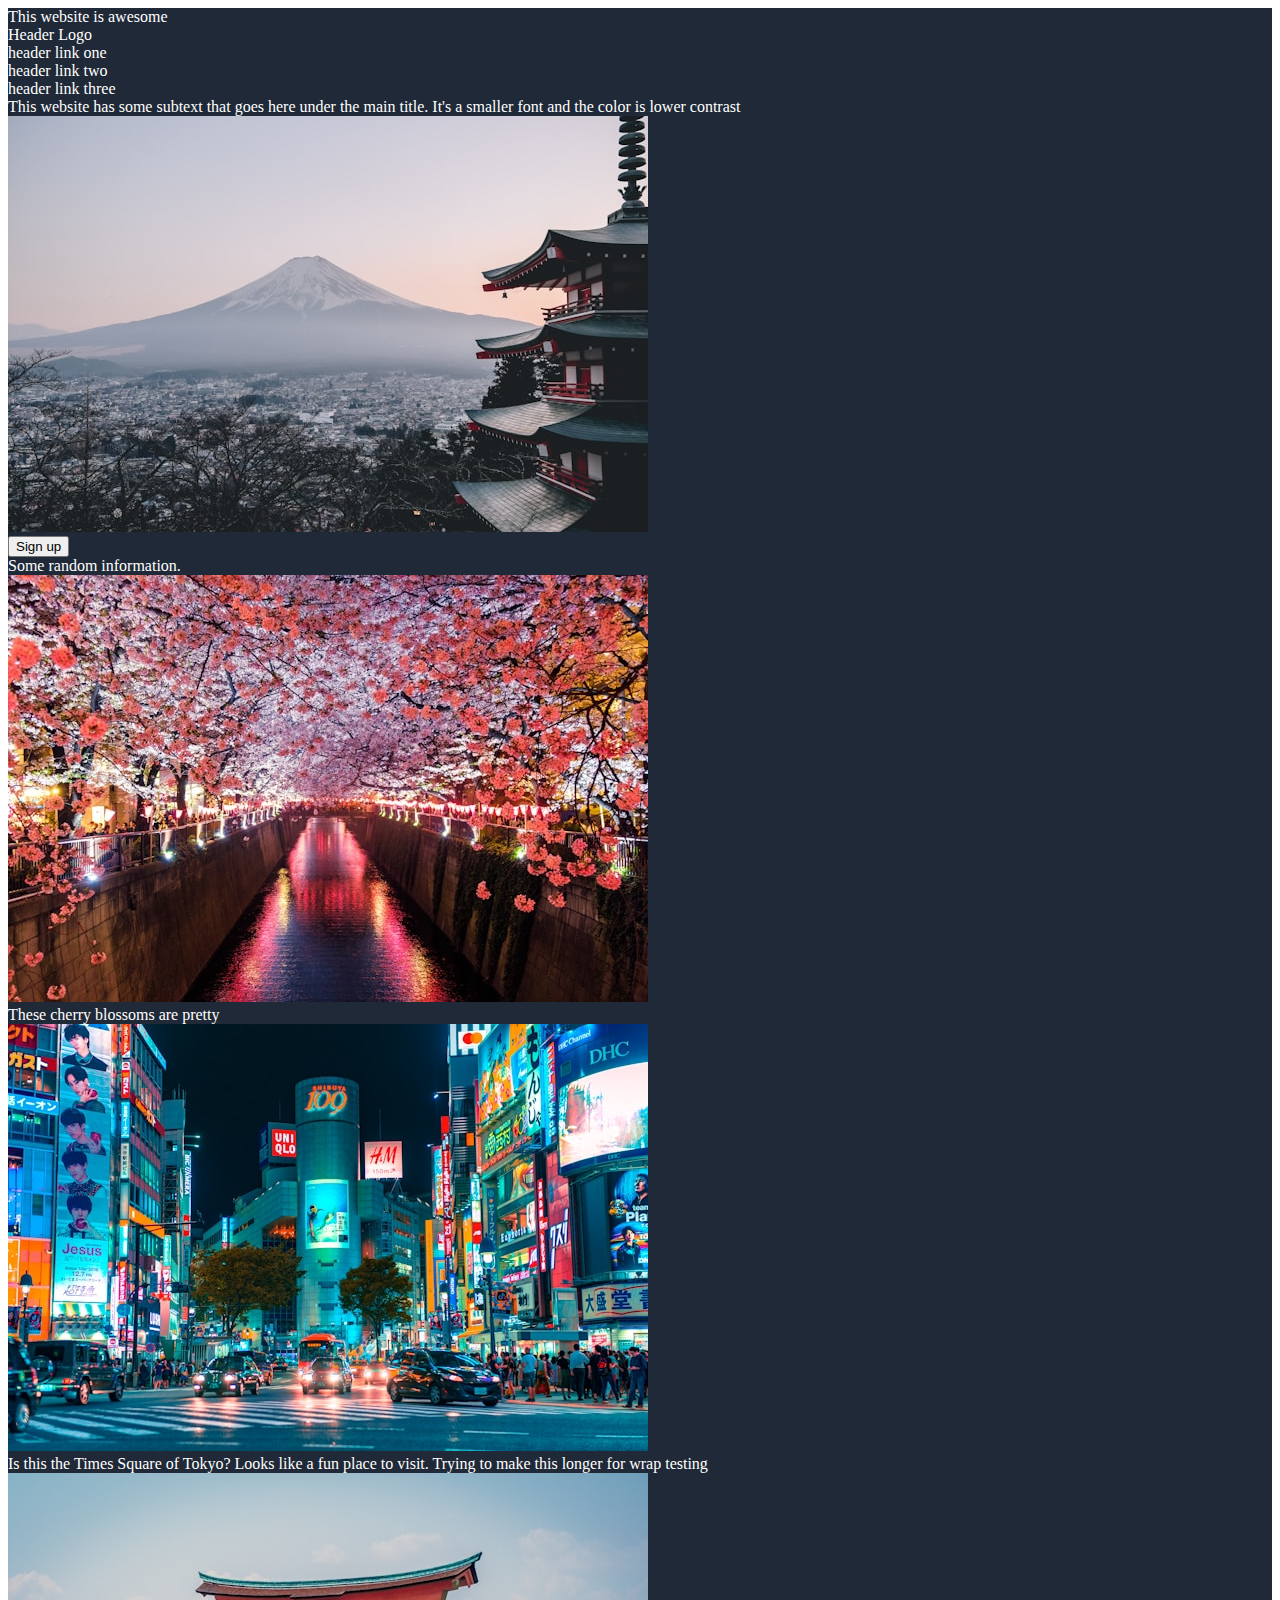
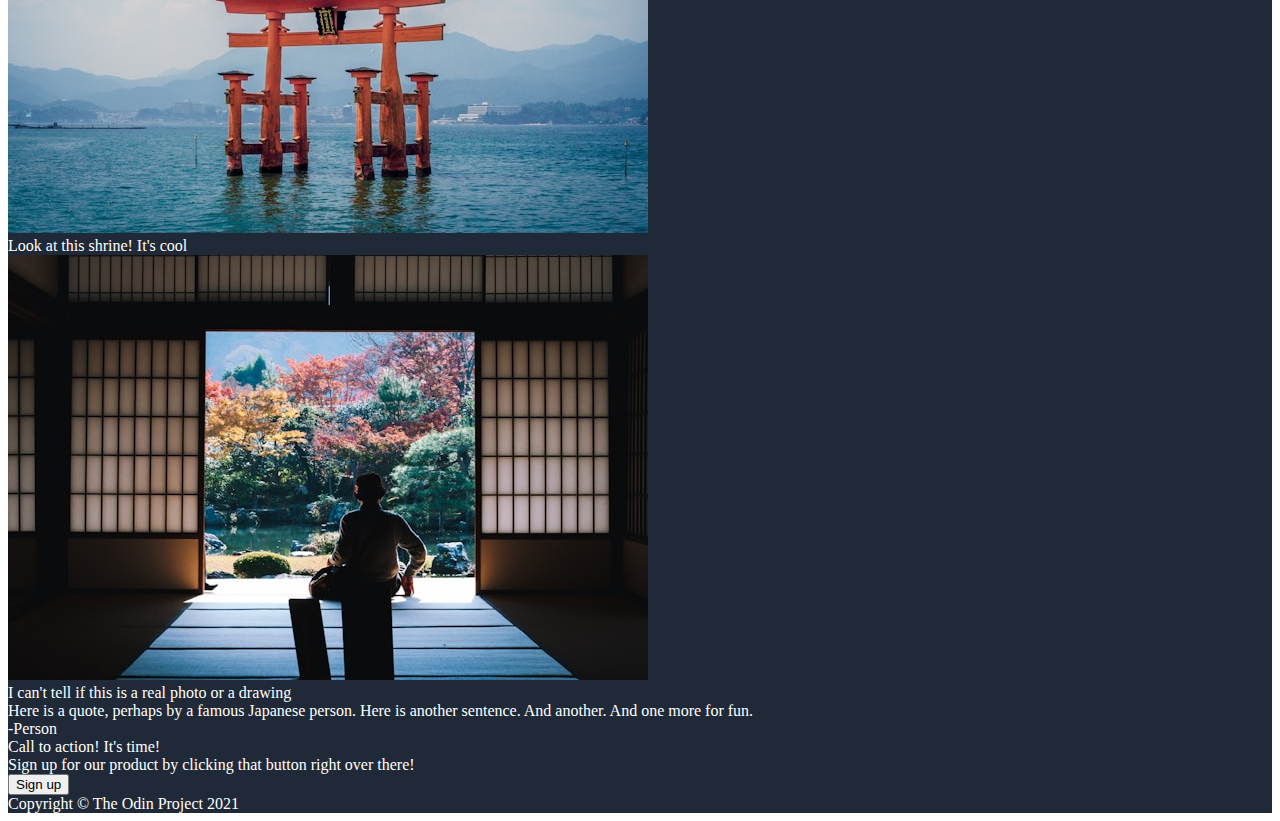
==== index.html @ b5c52d80 "add body, .header, li, a css" ====
<!DOCTYPE html>
<html lang="en">
  <head>
    <meta charset="UTF-8">
    <meta name="viewport" content="width=device-width, initial-scale=1.0">
    <title>My First-ish Website</title>
    <link rel="stylesheet" href="styles.css">
  </head>
  <body>
    <div class="header">
      <div class="hero">
        This website is awesome
      </div>
      <div class="logo">Header Logo</div>
      <div class="links">
        <li><a href="#">header link one</a></li>
        <li><a href="#">header link two</a></li>
        <li><a href="#">header link three</a></li>
      <div class="subtext">
          This website has some subtext that goes here under the main title. It's a smaller font and the color is lower contrast
      </div>
      <div class="picture">
        <img src="./images/manuel-cosentino-n--CMLApjfI-unsplash.jpg" alt="japan">
      </div>
      <button class="sign-up">Sign up</button>
    </div>


    <div class="body1">
        <div class="random">Some random information.</div>
        <div class="container">
          <div class="info">
            <img src="./images/cherry.jpg" alt="cherry">
            <div class="text">These cherry blossoms are pretty</div>
          </div>
          <div class="info">
            <img src="./images/city-night.jpg" alt="city-night">
            <div class="text">Is this the Times Square of Tokyo? Looks like a fun place to visit. Trying to make this longer for wrap testing</div>
          </div>
          <div class="info"></div>
            <img src="./images/shrine.jpg" alt="shrine">
            <div class="text">Look at this shrine! It's cool</div>
          <div class="info"></div>
            <img src="./images/temple.jpg" alt="temple">
            <div class="text">I can't tell if this is a real photo or a drawing</div>
        </div>
    </div>
    
    <div class="body2">
        <div class="quote">
            Here is a quote, perhaps by a famous Japanese person. Here is another sentence. And another. And one more for fun.
        </div>
        <div class="source">
            -Person
        </div>
    </div>
        
    <div class="body3">
        <div class="action">
            Call to action! It's time!
        </div>
        <div class="product">
            Sign up for our product by clicking that button right over there!
        </div>
        <button class="sign-up">Sign up</button>
    </div>

    <div class="footer">
      Copyright &#169; The Odin Project 2021
    </div>
  </body>
</html>
---- styles.css ----
body {
  
}

.header {
  height: 200;
  background: #1f2937;
  color: white
}

li {
  list-style-type: none;

}

a {
  color: white;
  text-decoration: none;
}
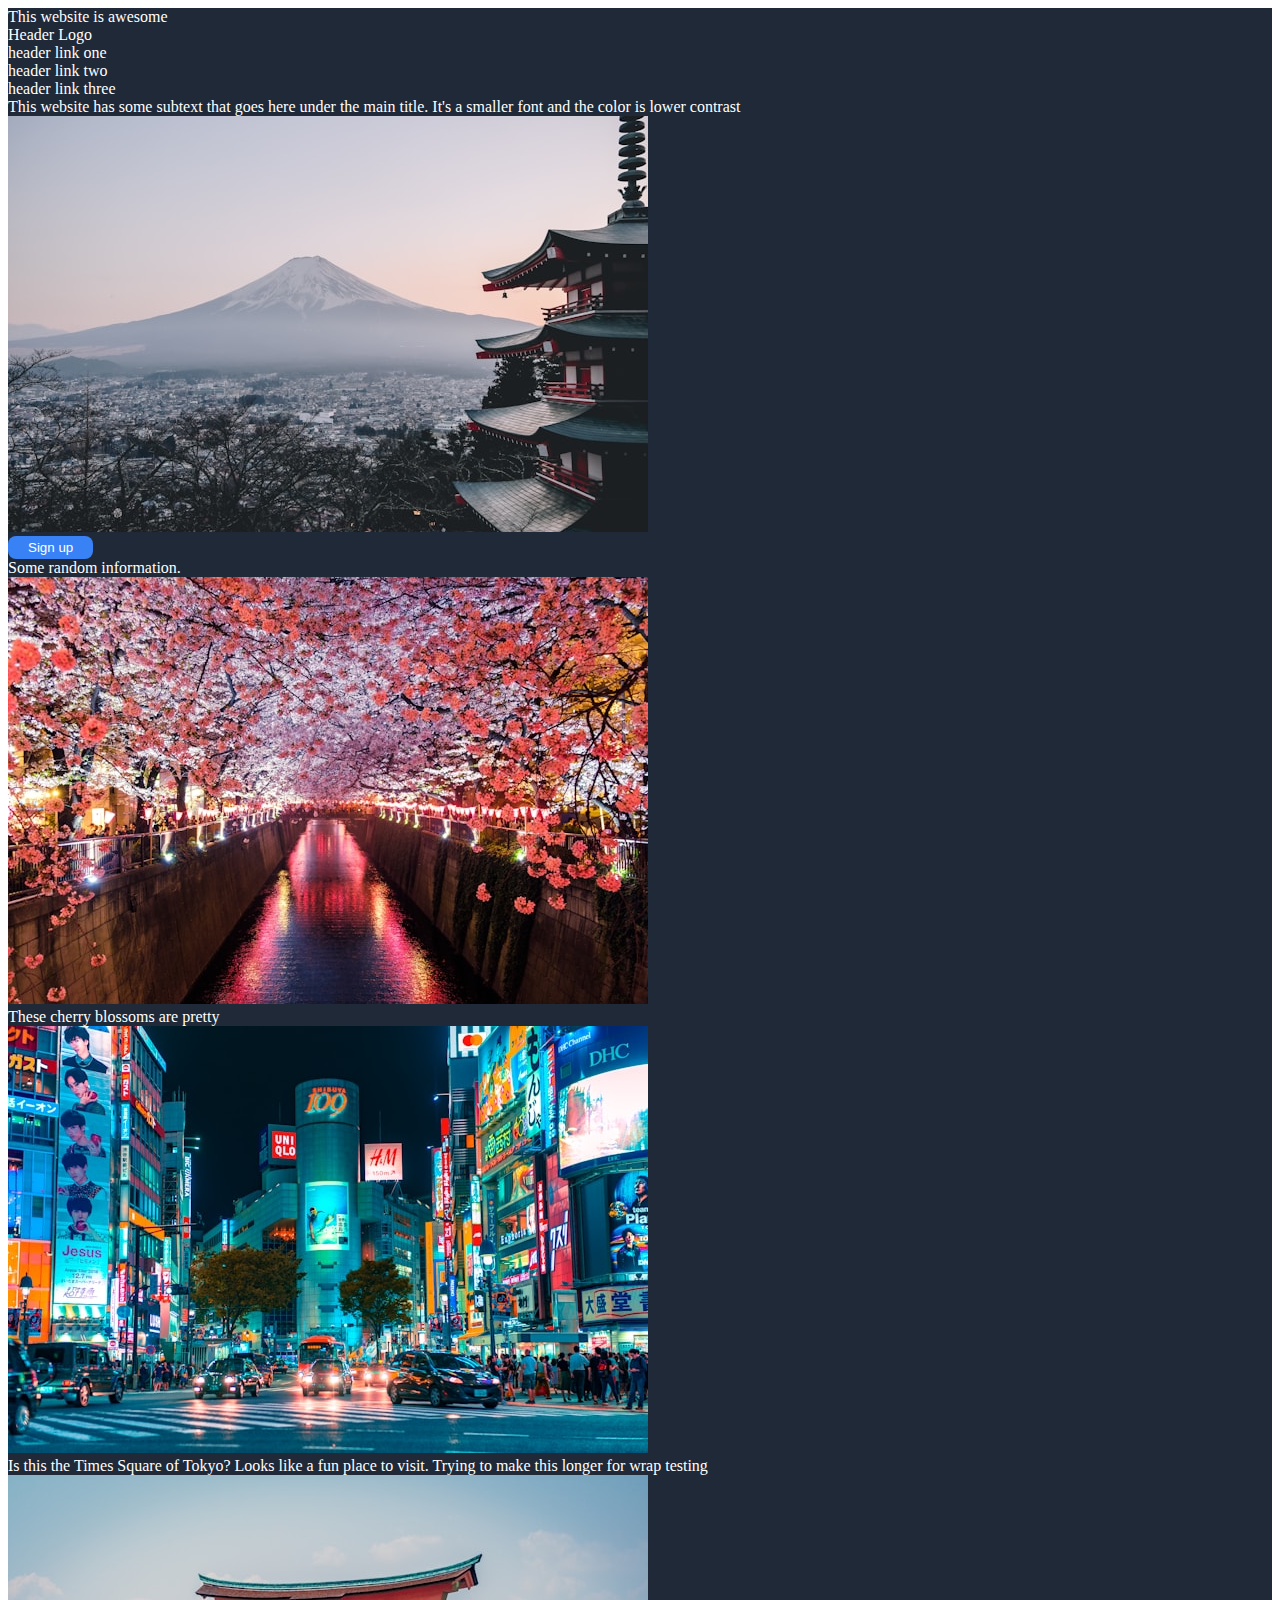
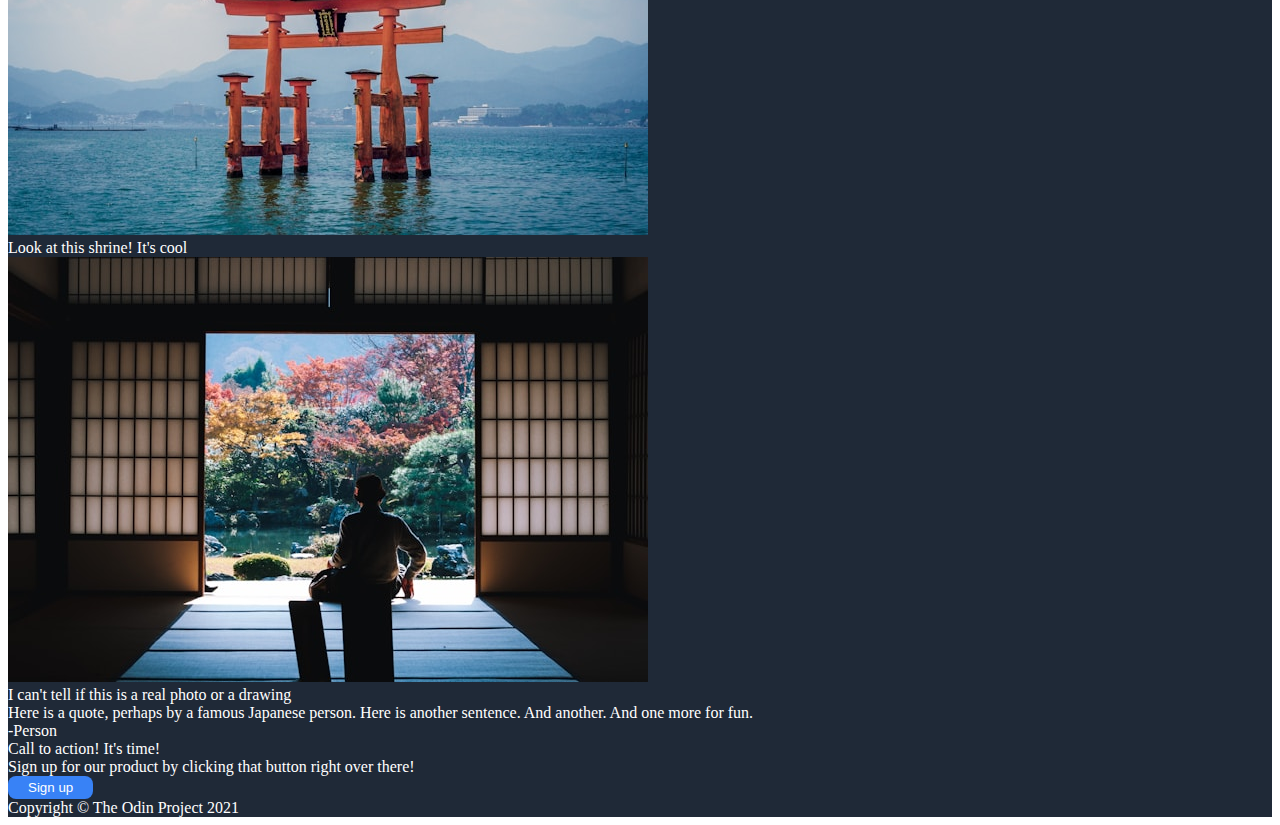
==== commit bad7bdfd: "add css for button1" ====
--- a/index.html
+++ b/index.html
@@ -22,7 +22,7 @@
       <div class="picture">
         <img src="./images/manuel-cosentino-n--CMLApjfI-unsplash.jpg" alt="japan">
       </div>
-      <button class="sign-up">Sign up</button>
+      <button class="button1">Sign up</button>
     </div>
 
 
@@ -62,7 +62,7 @@
         <div class="product">
             Sign up for our product by clicking that button right over there!
         </div>
-        <button class="sign-up">Sign up</button>
+        <button class="button2">Sign up</button>
     </div>
 
     <div class="footer">
--- a/styles.css
+++ b/styles.css
@@ -16,4 +16,13 @@
 a {
   color: white;
   text-decoration: none;
+}
+
+button {
+  cursor: pointer;
+  padding: 4px 20px;
+  border-radius: 8px;
+  border: none;
+  background: #3882F6;
+  color: white;
 }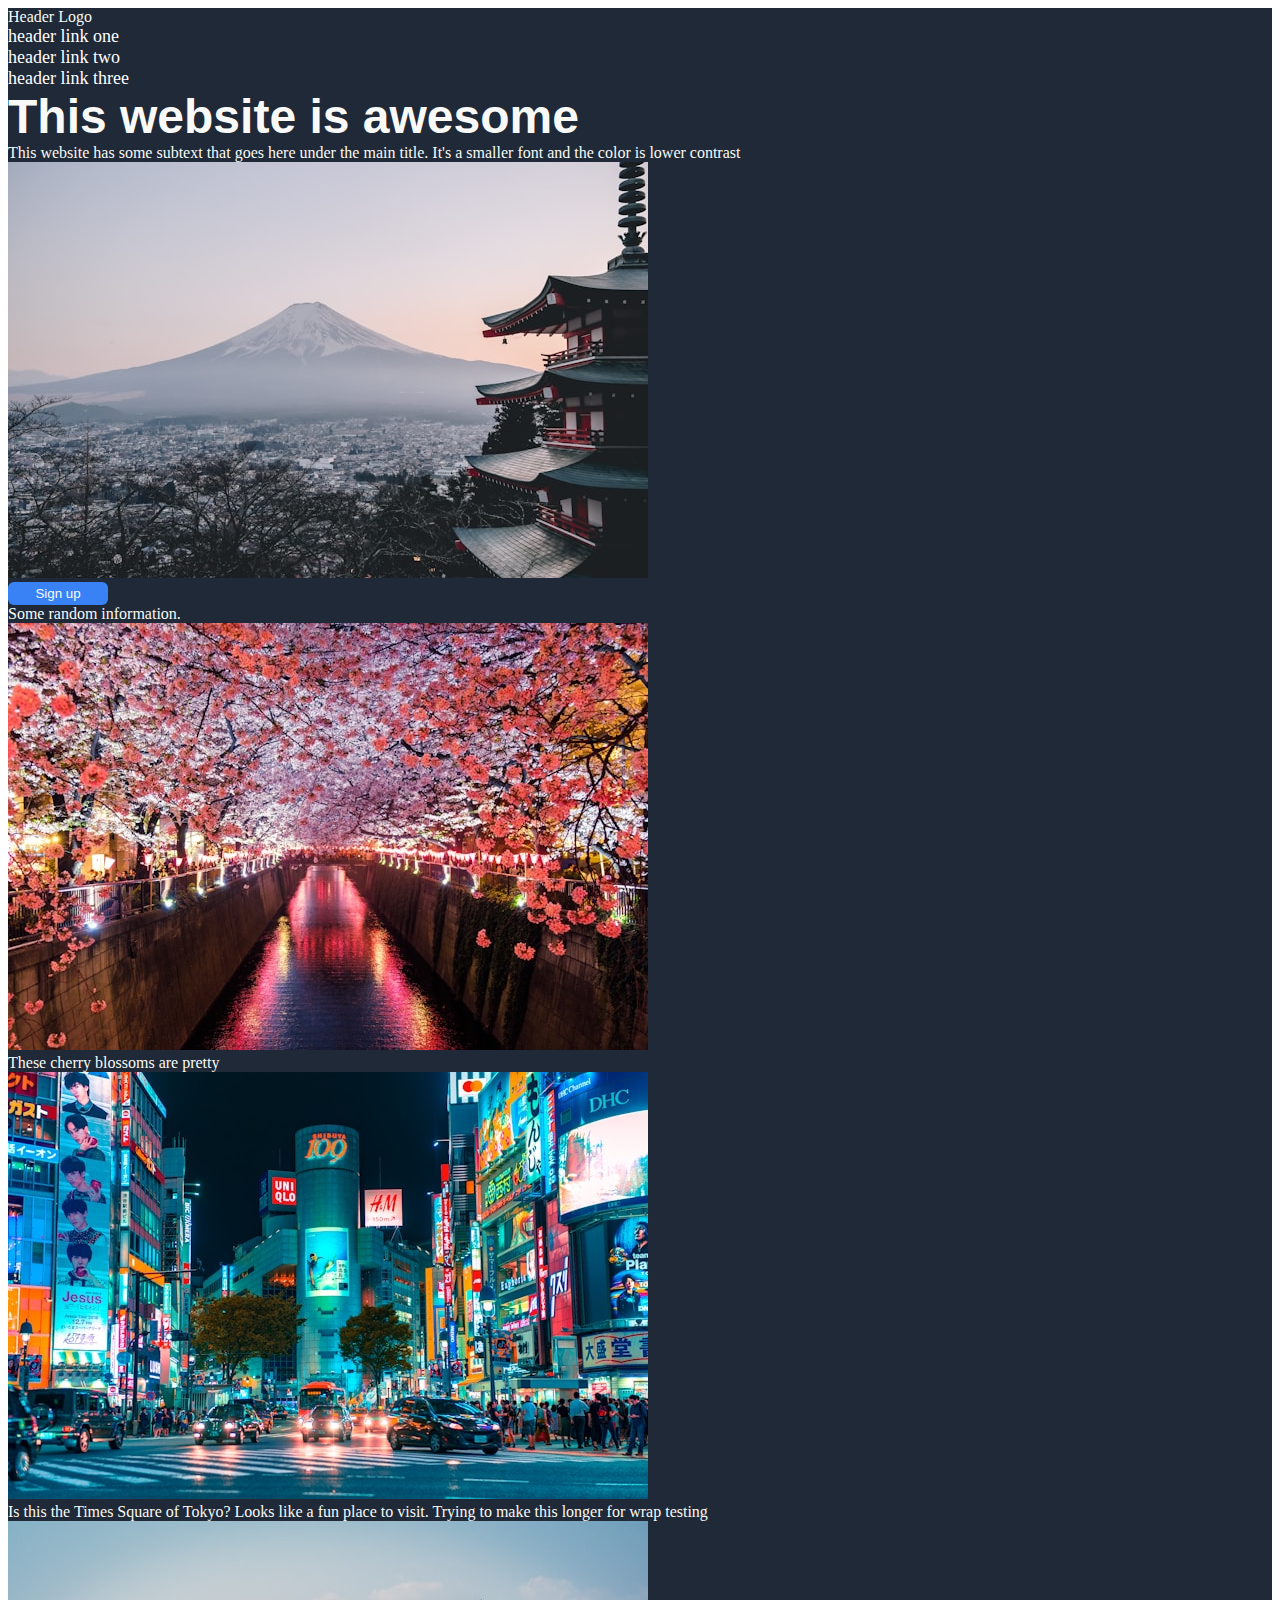
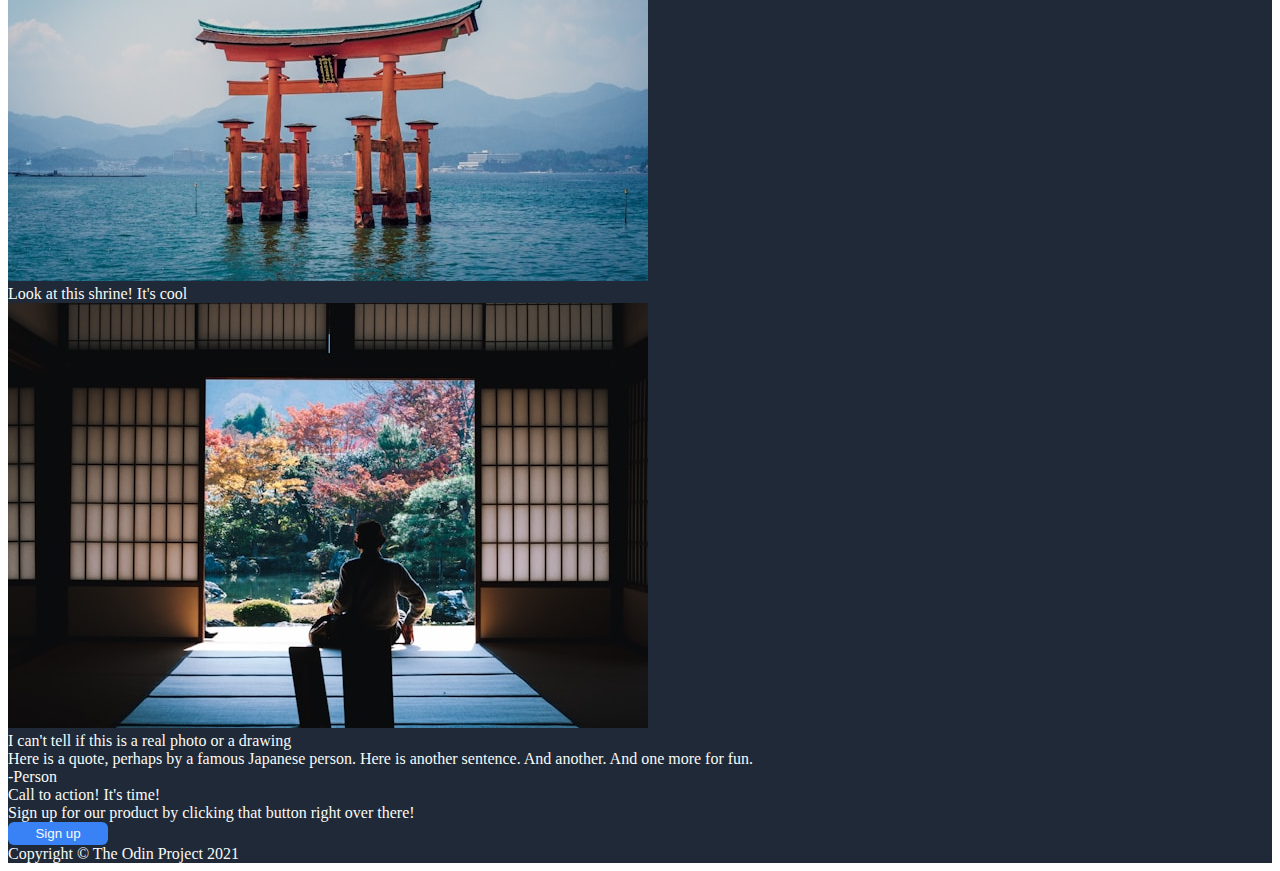
==== commit 1c37595f: "i've lost track of all the changes. ruh-roh" ====
--- a/index.html
+++ b/index.html
@@ -8,15 +8,15 @@
   </head>
   <body>
     <div class="header">
-      <div class="hero">
-        This website is awesome
-      </div>
       <div class="logo">Header Logo</div>
       <div class="links">
         <li><a href="#">header link one</a></li>
         <li><a href="#">header link two</a></li>
         <li><a href="#">header link three</a></li>
-      <div class="subtext">
+      <div class="hero">
+            This website is awesome
+      </div>
+        <div class="subtext">
           This website has some subtext that goes here under the main title. It's a smaller font and the color is lower contrast
       </div>
       <div class="picture">
--- a/styles.css
+++ b/styles.css
@@ -1,16 +1,35 @@
 body {
-  
+  color: #F9FAF8;
 }
 
 .header {
   height: 200;
   background: #1f2937;
-  color: white
+  color: #F9FAF8;
+}
+
+.logo {
+  
+
+}
+
+.logo, .links {
+    display: flex;
+    flex-direction: column;
+    justify-content: space-between;
+}
+
+
+.hero {
+  font-family: Arial, Helvetica, sans-serif;
+  font-size: 48px;
+  font-weight: 800;
+
 }
 
 li {
   list-style-type: none;
-
+  font-size: 18px;
 }
 
 a {
@@ -21,8 +40,9 @@
 button {
   cursor: pointer;
   padding: 4px 20px;
-  border-radius: 8px;
+  border-radius: 6px;
   border: none;
   background: #3882F6;
-  color: white;
+  color: #F9FAF8;
+  width: 100px;
 }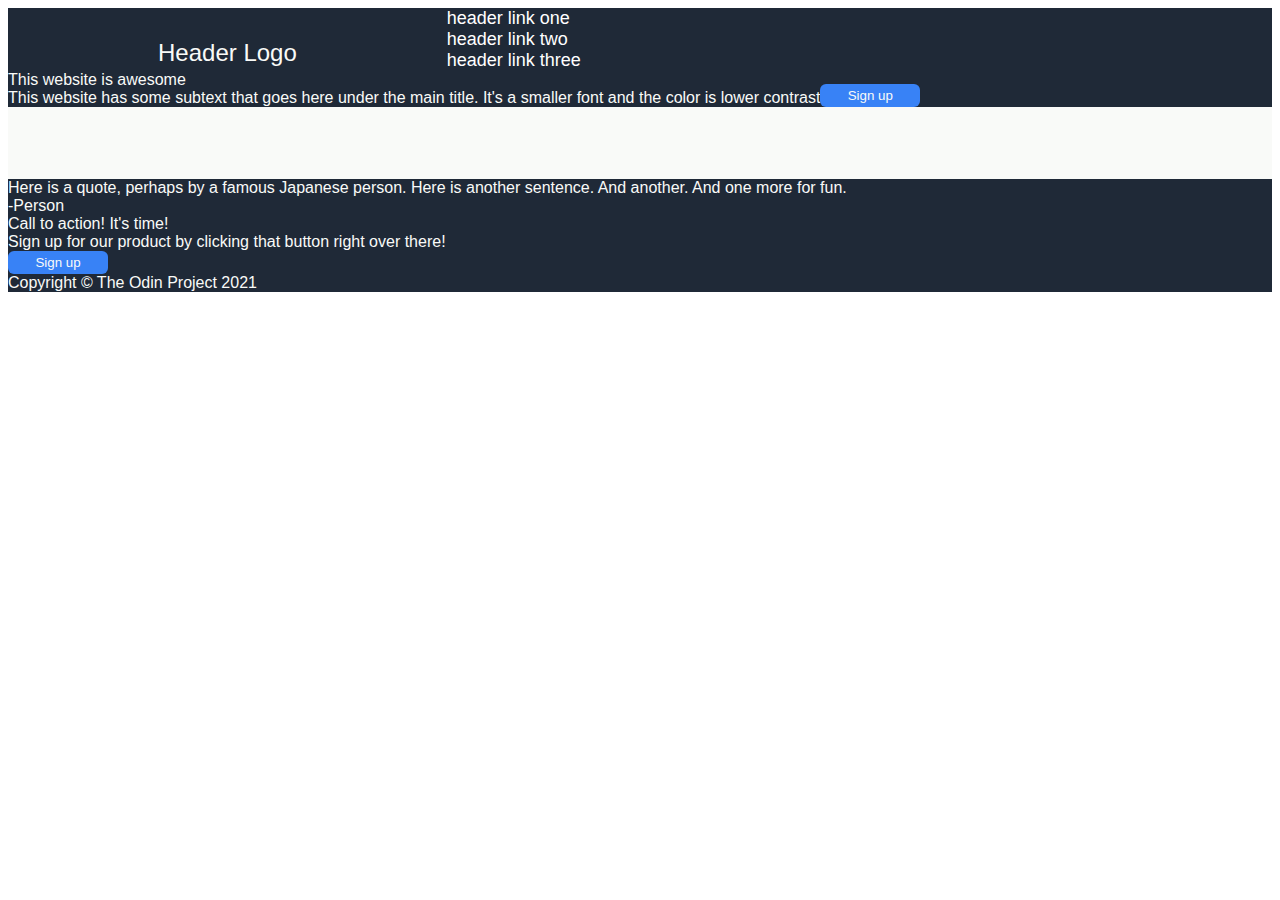
==== commit e3b61edc: "remove all images" ====
--- a/index.html
+++ b/index.html
@@ -3,46 +3,49 @@
   <head>
     <meta charset="UTF-8">
     <meta name="viewport" content="width=device-width, initial-scale=1.0">
-    <title>My First-ish Website</title>
+    <title>Landing Page</title>
     <link rel="stylesheet" href="styles.css">
   </head>
   <body>
     <div class="header">
-      <div class="logo">Header Logo</div>
-      <div class="links">
-        <li><a href="#">header link one</a></li>
-        <li><a href="#">header link two</a></li>
-        <li><a href="#">header link three</a></li>
+      <div class="container1">
+        <div class="logo">Header Logo</div>
+        <div class="links">
+          <li><a href="#">header link one</a></li>
+          <li><a href="#">header link two</a></li>
+          <li><a href="#">header link three</a></li>
+        </div>
+      
+
+     <div class="container2">
       <div class="hero">
             This website is awesome
       </div>
-        <div class="subtext">
+      <div class="subtext">
           This website has some subtext that goes here under the main title. It's a smaller font and the color is lower contrast
       </div>
-      <div class="picture">
-        <img src="./images/manuel-cosentino-n--CMLApjfI-unsplash.jpg" alt="japan">
-      </div>
+    </div>   
+
+      <div class="placeholder"></div>
       <button class="button1">Sign up</button>
     </div>
 
 
     <div class="body1">
         <div class="random">Some random information.</div>
-        <div class="container">
-          <div class="info">
-            <img src="./images/cherry.jpg" alt="cherry">
-            <div class="text">These cherry blossoms are pretty</div>
+          <div class="container2">
+          <div class="box">
+            <div class="text">this is some subtext under an illustration or image</div>
           </div>
-          <div class="info">
-            <img src="./images/city-night.jpg" alt="city-night">
-            <div class="text">Is this the Times Square of Tokyo? Looks like a fun place to visit. Trying to make this longer for wrap testing</div>
+          <div class="box">
+            <div class="text">this is some subtext under an illustration or image</div>
           </div>
-          <div class="info"></div>
-            <img src="./images/shrine.jpg" alt="shrine">
-            <div class="text">Look at this shrine! It's cool</div>
-          <div class="info"></div>
-            <img src="./images/temple.jpg" alt="temple">
-            <div class="text">I can't tell if this is a real photo or a drawing</div>
+          <div class="box">
+            <div class="text">this is some subtext under an illustration or image</div>
+          </div>
+          <div class="box">
+            <div class="text">this is some subtext under an illustration or image</div>
+          </div>
         </div>
     </div>
     
--- a/styles.css
+++ b/styles.css
@@ -1,30 +1,26 @@
 body {
-  color: #F9FAF8;
+  font-family: Arial, Helvetica, sans-serif;
+
 }
 
 .header {
   height: 200;
   background: #1f2937;
   color: #F9FAF8;
+  
+}
+
+.container1 {
+  display: flex;
+  flex-direction: row;
+  flex-wrap: wrap;
+  align-items: flex-end;
 }
 
 .logo {
-  
-
-}
-
-.logo, .links {
-    display: flex;
-    flex-direction: column;
-    justify-content: space-between;
-}
-
-
-.hero {
-  font-family: Arial, Helvetica, sans-serif;
-  font-size: 48px;
-  font-weight: 800;
-
+  font-size: 24px;
+  padding: 4px 150px;
+  color: #F9FAF8;
 }
 
 li {
@@ -37,6 +33,16 @@
   text-decoration: none;
 }
 
+.body1 {
+    display: flex;
+    justify-content: center;
+}
+
+.container2 {
+   align-items: center;
+
+}
+
 button {
   cursor: pointer;
   padding: 4px 20px;
@@ -45,4 +51,9 @@
   background: #3882F6;
   color: #F9FAF8;
   width: 100px;
+}
+
+.body1 {
+  background: #F9FAF8;
+
 }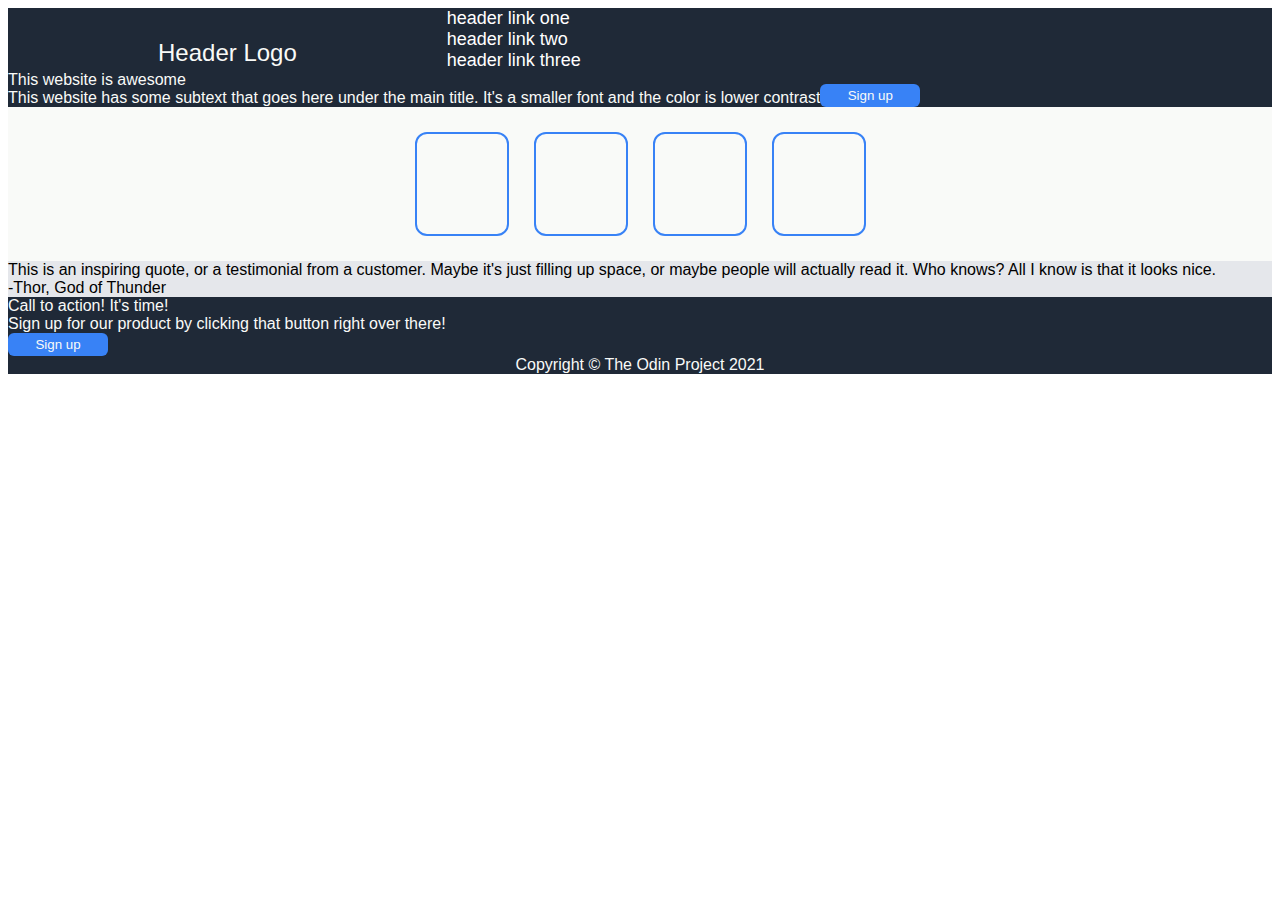
==== commit 5e27a0eb: "fix boxes in body 1, remove subtext underneath" ====
--- a/index.html
+++ b/index.html
@@ -32,29 +32,20 @@
 
 
     <div class="body1">
-        <div class="random">Some random information.</div>
-          <div class="container2">
-          <div class="box">
-            <div class="text">this is some subtext under an illustration or image</div>
-          </div>
-          <div class="box">
-            <div class="text">this is some subtext under an illustration or image</div>
-          </div>
-          <div class="box">
-            <div class="text">this is some subtext under an illustration or image</div>
-          </div>
-          <div class="box">
-            <div class="text">this is some subtext under an illustration or image</div>
-          </div>
+        <div class="container">
+          <div class="box-1"></div>
+          <div class="box-2"></div>
+          <div class="box-3"></div>
+          <div class="box-4"></div>
         </div>
     </div>
     
     <div class="body2">
         <div class="quote">
-            Here is a quote, perhaps by a famous Japanese person. Here is another sentence. And another. And one more for fun.
+            This is an inspiring quote, or a testimonial from a customer. Maybe it's just filling up space, or maybe people will actually read it. Who knows? All I know is that it looks nice.
         </div>
         <div class="source">
-            -Person
+            -Thor, God of Thunder
         </div>
     </div>
         
--- a/styles.css
+++ b/styles.css
@@ -34,15 +34,64 @@
 }
 
 .body1 {
-    display: flex;
-    justify-content: center;
-}
-
-.container2 {
-   align-items: center;
+  background: #F9FAF8;
+  padding: 25px;
 
 }
 
+.container {
+    display: flex;
+    justify-content: center;
+    gap: 25px;
+
+}
+
+
+.box-1 {
+    height: 100px;
+    width: 90px;
+    background-color: #F9FAF8;
+    border: 2px #3882F6;
+    border-width: 2px;
+    border-style: solid;
+    border-radius: 12px;
+}
+
+.box-2 {
+    height: 100px;
+    width: 90px;
+    background-color: #F9FAF8;
+    border: 2px #3882F6;
+    border-width: 2px;
+    border-style: solid;
+    border-radius: 12px;
+}
+
+.box-3 {
+    height: 100px;
+    width: 90px;
+    background-color: #F9FAF8;
+    border: 2px #3882F6;
+    border-width: 2px;
+    border-style: solid;
+    border-radius: 12px;
+}
+
+.box-4 {
+    height: 100px;
+    width: 90px;
+    background-color: #F9FAF8;
+    border: 2px #3882F6;
+    border-width: 2px;
+    border-style: solid;
+    border-radius: 12px;
+}
+
+.body2 {
+    background: #E5E7EB;
+    color:black;
+    font-style: #1F2937;
+}
 button {
   cursor: pointer;
   padding: 4px 20px;
@@ -53,7 +102,11 @@
   width: 100px;
 }
 
-.body1 {
-  background: #F9FAF8;
 
+
+.footer {
+    display: flex;
+    justify-content: center;
+    background: #1F2937;
+    color: #F9FAF8;
 }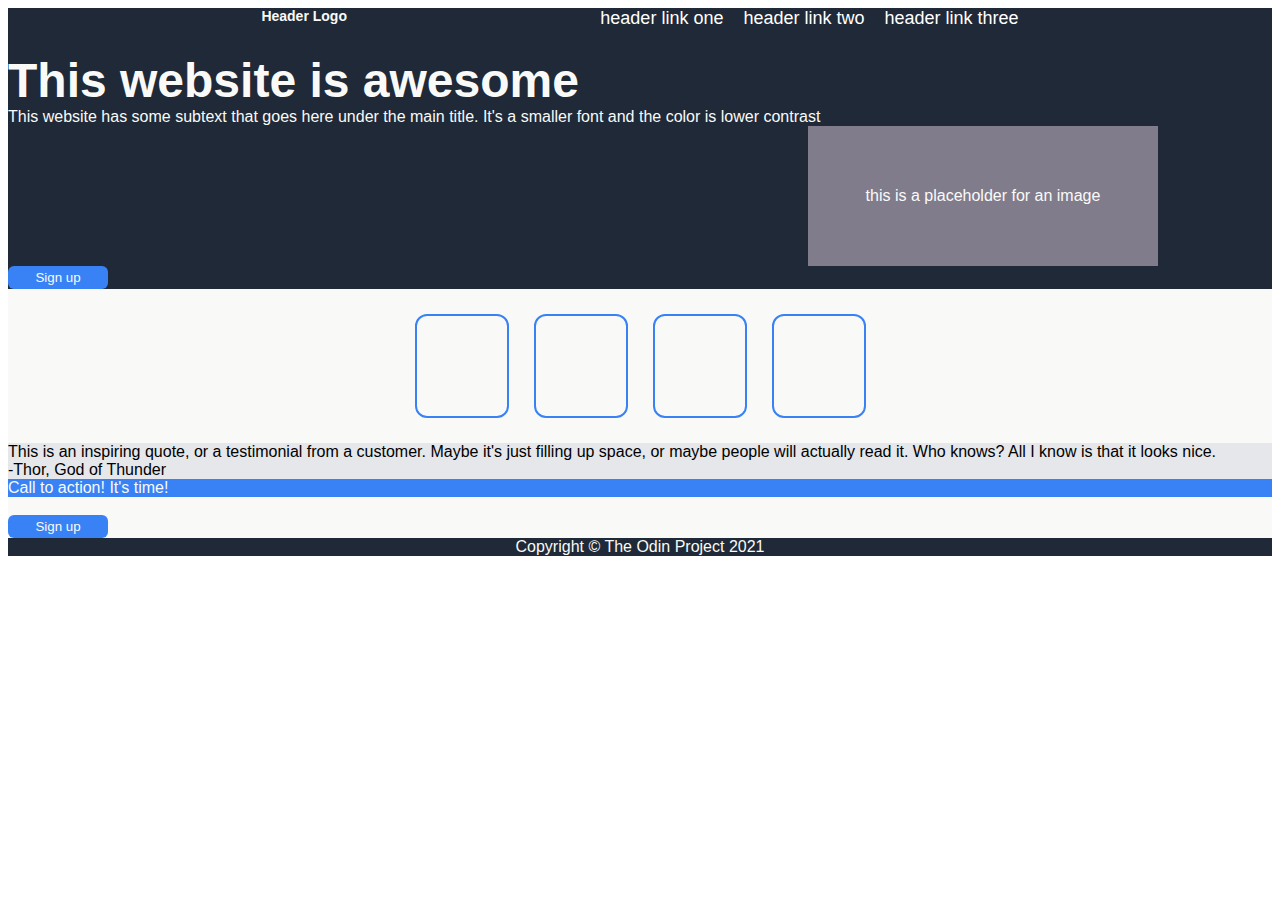
==== commit c9314152: "i've lost count of all the changes/guesses" ====
--- a/index.html
+++ b/index.html
@@ -8,27 +8,31 @@
   </head>
   <body>
     <div class="header">
-      <div class="container1">
-        <div class="logo">Header Logo</div>
-        <div class="links">
-          <li><a href="#">header link one</a></li>
-          <li><a href="#">header link two</a></li>
-          <li><a href="#">header link three</a></li>
+        <div class="container1">
+         <div class="logo">Header Logo</div>
+         <div class="links">
+           <li><a href="#">header link one</a></li>
+           <li><a href="#">header link two</a></li>
+           <li><a href="#">header link three</a></li>
+         </div>
+         </div>  
         </div>
-      
-
-     <div class="container2">
+       </div>     
+      <div class="container2">
       <div class="hero">
             This website is awesome
       </div>
       <div class="subtext">
           This website has some subtext that goes here under the main title. It's a smaller font and the color is lower contrast
       </div>
+      <div class="placeholder">
+          <p>this is a placeholder for an image
+      </div>
+      <button class="button1">Sign up</button>
+      </div>
     </div>   
 
-      <div class="placeholder"></div>
-      <button class="button1">Sign up</button>
-    </div>
+      
 
 
     <div class="body1">
@@ -50,7 +54,7 @@
     </div>
         
     <div class="body3">
-        <div class="action">
+        <div class="blue-box">
             Call to action! It's time!
         </div>
         <div class="product">
--- a/styles.css
+++ b/styles.css
@@ -1,37 +1,89 @@
 body {
-  font-family: Arial, Helvetica, sans-serif;
+  font-family: "Roboto", Arial, Helvetica, sans-serif;
 
 }
 
 .header {
-  height: 200;
   background: #1f2937;
   color: #F9FAF8;
-  
+  height: 45px;
 }
 
 .container1 {
   display: flex;
-  flex-direction: row;
-  flex-wrap: wrap;
-  align-items: flex-end;
+  justify-content: space-evenly;
 }
 
 .logo {
-  font-size: 24px;
-  padding: 4px 150px;
+  font-size: 14px;
+  font-weight: bold;
   color: #F9FAF8;
+}
+
+.links {
+  display: flex;
+  gap: 20px;
 }
 
 li {
   list-style-type: none;
   font-size: 18px;
+  background-color: #1f2937;
 }
 
 a {
   color: white;
   text-decoration: none;
 }
+
+.container2 {
+background: #1f2937;
+color: #F9FAF8;
+display: block;
+block-size: auto;
+
+
+
+}
+
+.hero {
+font-size: 48px;
+font-weight: bold;
+}
+
+.subtext {
+
+}
+
+
+
+
+
+
+.placeholder {
+    
+    height: 140px;
+    width: 350px;
+    background: rgb(129, 124, 140);
+    margin-left: 800px;
+    display: flex;
+    align-items: center;
+    justify-content: center;
+    
+}
+
+.button1 {
+    cursor: pointer;
+    padding: 4px 20px;
+    border-radius: 6px;
+    border: none;
+    background: #3882F6;
+    color: #F9FAF8;
+    width: 100px;
+  }
+
+
+
 
 .body1 {
   background: #F9FAF8;
@@ -45,7 +97,6 @@
     gap: 25px;
 
 }
-
 
 .box-1 {
     height: 100px;
@@ -92,7 +143,7 @@
     color:black;
     font-style: #1F2937;
 }
-button {
+.button2 {
   cursor: pointer;
   padding: 4px 20px;
   border-radius: 6px;
@@ -102,7 +153,15 @@
   width: 100px;
 }
 
+.body3 {
+    background: #F9FAF8;
+    color: #F9FAF8;
+}
 
+.blue-box {
+    background: #3882F6;
+
+}
 
 .footer {
     display: flex;
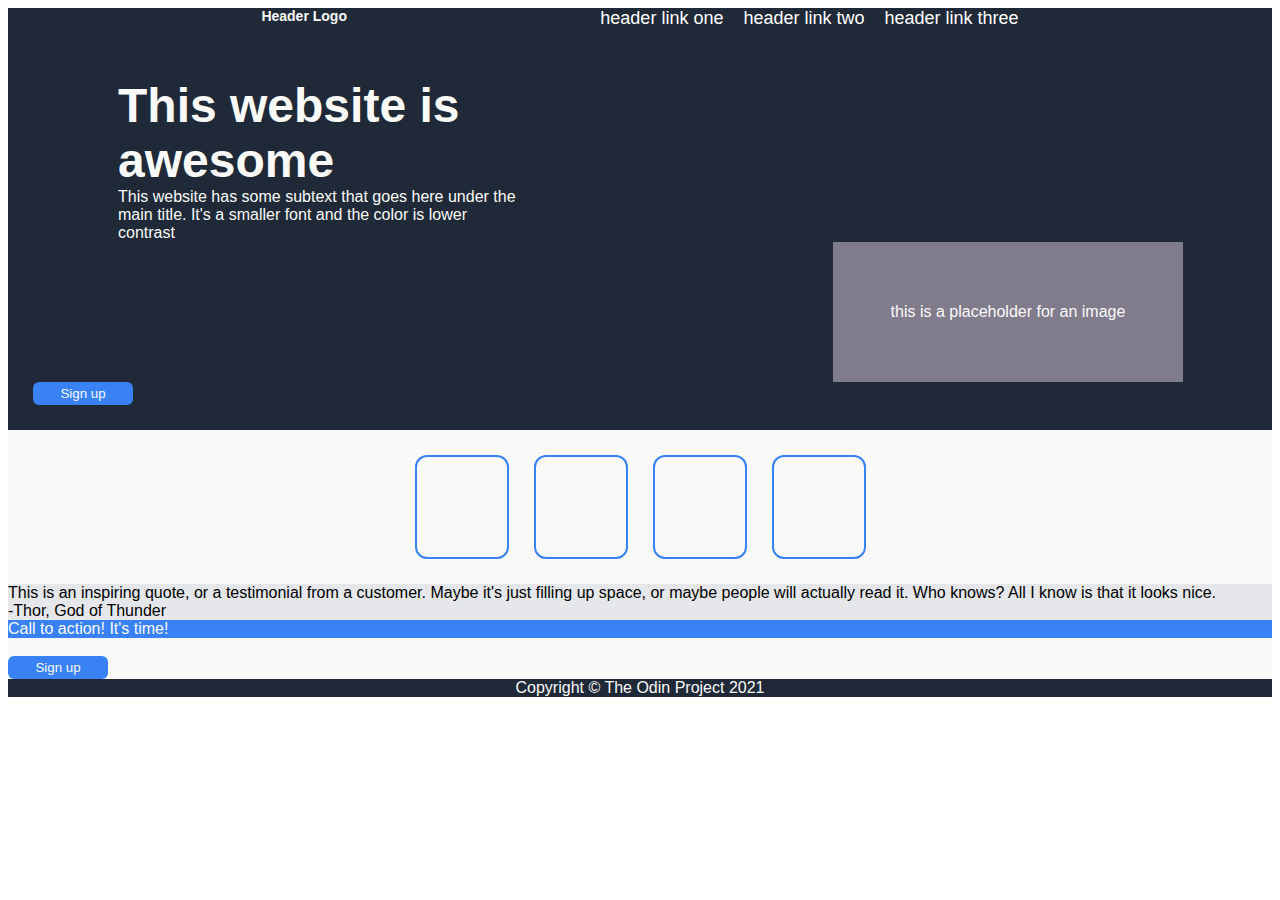
==== commit 302c670d: "add width to hero and subtext in order to wrap" ====
--- a/index.html
+++ b/index.html
@@ -14,21 +14,20 @@
            <li><a href="#">header link one</a></li>
            <li><a href="#">header link two</a></li>
            <li><a href="#">header link three</a></li>
-         </div>
          </div>  
         </div>
        </div>     
       <div class="container2">
-      <div class="hero">
+        <div class="hero">
             This website is awesome
-      </div>
-      <div class="subtext">
+        </div>
+        <div class="subtext">
           This website has some subtext that goes here under the main title. It's a smaller font and the color is lower contrast
-      </div>
-      <div class="placeholder">
+        </div>
+        <div class="placeholder">
           <p>this is a placeholder for an image
-      </div>
-      <button class="button1">Sign up</button>
+        </div>
+        <button class="button1">Sign up</button>
       </div>
     </div>   
 
--- a/styles.css
+++ b/styles.css
@@ -10,14 +10,17 @@
 }
 
 .container1 {
+
   display: flex;
   justify-content: space-evenly;
+  text-wrap: wrap;
 }
 
 .logo {
   font-size: 14px;
   font-weight: bold;
   color: #F9FAF8;
+  width: 5px 85px;
 }
 
 .links {
@@ -39,8 +42,8 @@
 .container2 {
 background: #1f2937;
 color: #F9FAF8;
-display: block;
-block-size: auto;
+padding: 25px;
+
 
 
 
@@ -51,14 +54,10 @@
 font-weight: bold;
 }
 
-.subtext {
-
+.hero, .subtext {
+    width: 400px;
+   margin: 0px 85px;
 }
-
-
-
-
-
 
 .placeholder {
     
@@ -69,6 +68,7 @@
     display: flex;
     align-items: center;
     justify-content: center;
+
     
 }
 
@@ -80,6 +80,7 @@
     background: #3882F6;
     color: #F9FAF8;
     width: 100px;
+    
   }
 
 
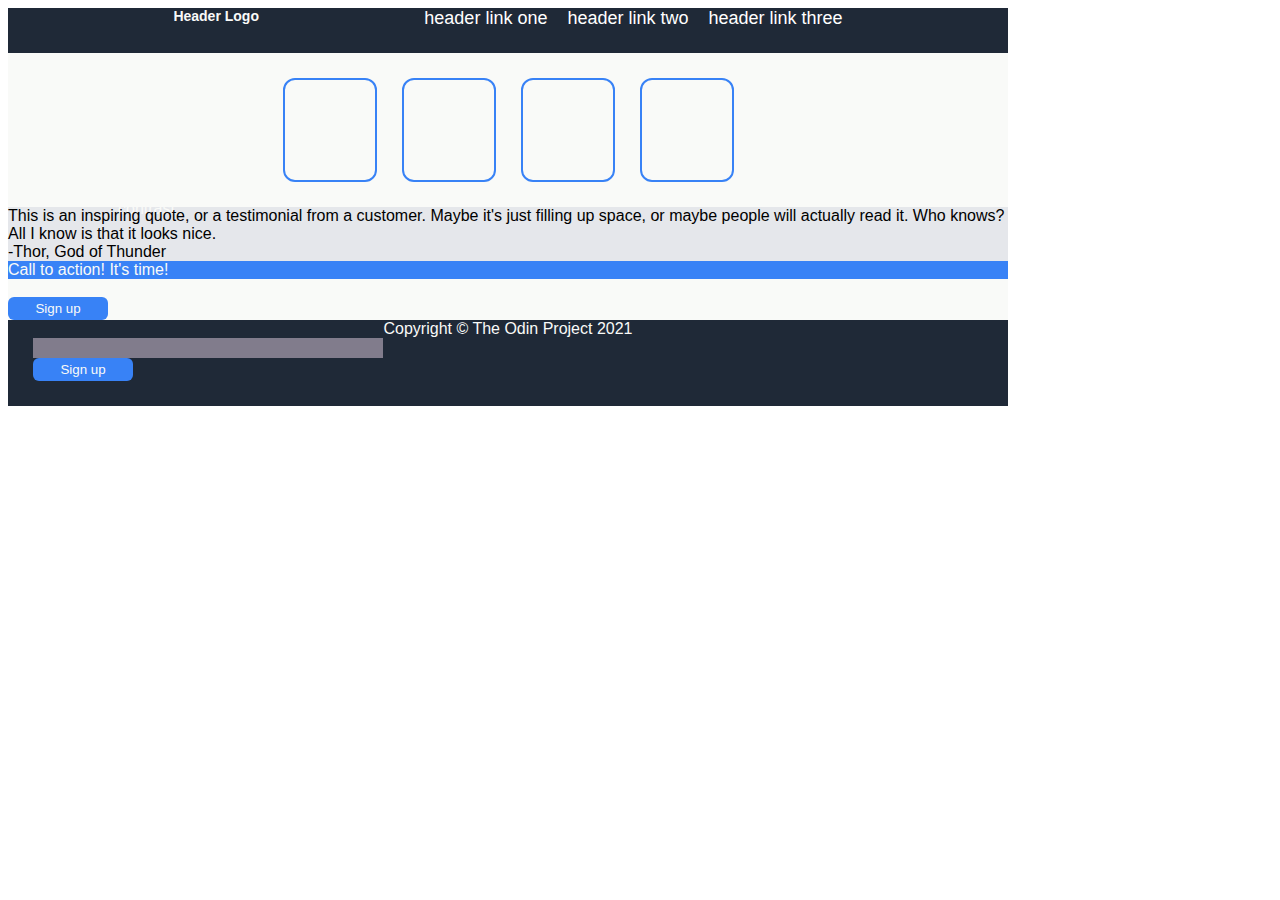
==== commit 9d6ff456: "complete header html" ====
--- a/index.html
+++ b/index.html
@@ -2,24 +2,24 @@
 <html lang="en">
   <head>
     <meta charset="UTF-8">
+    <meta http-equiv="X-UA-Compatible" content="IE=edge">
     <meta name="viewport" content="width=device-width, initial-scale=1.0">
     <title>Landing Page</title>
     <link rel="stylesheet" href="styles.css">
   </head>
   <body>
     <div class="header">
-        <div class="container1">
-         <div class="logo">Header Logo</div>
-         <div class="links">
-           <li><a href="#">header link one</a></li>
-           <li><a href="#">header link two</a></li>
-           <li><a href="#">header link three</a></li>
-         </div>  
-        </div>
-       </div>     
+      <div class="container1">
+        <div class="logo">Header Logo</div>
+        <div class="links">
+          <li><a href="#">header link one</a></li>
+          <li><a href="#">header link two</a></li>
+          <li><a href="#">header link three</a></li>
+        </div>  
+      </div>     
       <div class="container2">
         <div class="hero">
-            This website is awesome
+          This website is awesome
         </div>
         <div class="subtext">
           This website has some subtext that goes here under the main title. It's a smaller font and the color is lower contrast
@@ -33,6 +33,40 @@
 
       
 
+
+
+
+
+
+
+
+
+
+
+
+
+
+
+
+
+
+
+
+
+
+
+
+
+
+
+
+
+
+
+
+
+
+    
 
     <div class="body1">
         <div class="container">
--- a/styles.css
+++ b/styles.css
@@ -1,5 +1,6 @@
 body {
   font-family: "Roboto", Arial, Helvetica, sans-serif;
+  max-width: 1000px;
 
 }
 
@@ -32,6 +33,7 @@
   list-style-type: none;
   font-size: 18px;
   background-color: #1f2937;
+  color: #F9FAF8;
 }
 
 a {
@@ -52,6 +54,7 @@
 .hero {
 font-size: 48px;
 font-weight: bold;
+
 }
 
 .hero, .subtext {
@@ -59,18 +62,22 @@
    margin: 0px 85px;
 }
 
+
+
 .placeholder {
     
     height: 140px;
     width: 350px;
     background: rgb(129, 124, 140);
-    margin-left: 800px;
+
     display: flex;
     align-items: center;
     justify-content: center;
-
     
 }
+
+
+
 
 .button1 {
     cursor: pointer;
@@ -80,7 +87,7 @@
     background: #3882F6;
     color: #F9FAF8;
     width: 100px;
-    
+
   }
 
 
